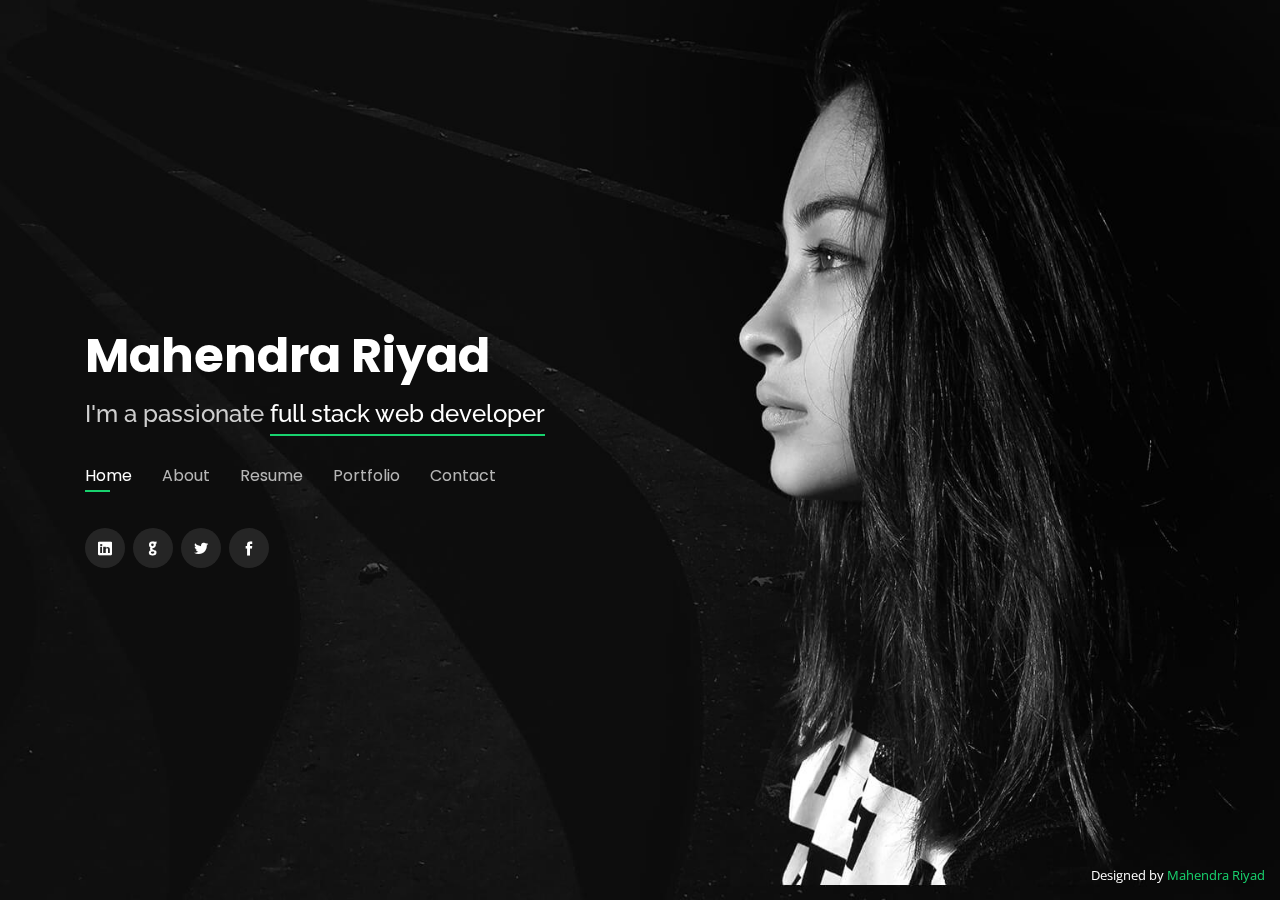
==== index.html @ 3dd1e8a7 "portfolio" ====
<!DOCTYPE html>
<html lang="en">

<head>
  <meta charset="utf-8">
  <meta content="width=device-width, initial-scale=1.0" name="viewport">

  <title>Mahendra Riyad</title>
  <meta content="" name="descriptison">
  <meta content="" name="keywords">

  <!-- Favicons -->
  <link href="assets/img/favicon.png" rel="icon">
  <link href="assets/img/apple-touch-icon.png" rel="apple-touch-icon">

  <!-- Google Fonts -->
  <link href="https://fonts.googleapis.com/css?family=Open+Sans:300,300i,400,400i,600,600i,700,700i|Raleway:300,300i,400,400i,500,500i,600,600i,700,700i|Poppins:300,300i,400,400i,500,500i,600,600i,700,700i" rel="stylesheet">

  <!-- Vendor CSS Files -->
  <link href="assets/vendor/bootstrap/css/bootstrap.min.css" rel="stylesheet">
  <link href="assets/vendor/icofont/icofont.min.css" rel="stylesheet">
  <link href="assets/vendor/remixicon/remixicon.css" rel="stylesheet">
  <link href="assets/vendor/owl.carousel/assets/owl.carousel.min.css" rel="stylesheet">
  <link href="assets/vendor/boxicons/css/boxicons.min.css" rel="stylesheet">
  <link href="assets/vendor/venobox/venobox.css" rel="stylesheet">

  <!-- Template Main CSS File -->
  <link href="assets/css/style.css" rel="stylesheet">

  <!-- =======================================================
  * Template Name: Personal - v2.2.0
  * Template URL: https://bootstrapmade.com/personal-free-resume-bootstrap-template/
  * Author: BootstrapMade.com
  * License: https://bootstrapmade.com/license/
  ======================================================== -->
</head>

<body>

  <!-- ======= Header ======= -->
  <header id="header" class="header-tops">
    <div class="container">

      <h1><a href="index.html">Mahendra Riyad</a></h1>
      <!-- Uncomment below if you prefer to use an image logo -->
      <!-- <a href="index.html" class="mr-auto"><img src="assets/img/logo.png" alt="" class="img-fluid"></a> -->
      <h2>I'm a passionate <span>full stack web developer</span> </h2>

      <nav class="nav-menu d-none d-lg-block">
        <ul>
          <li class="active"><a href="#header">Home</a></li>
          <li><a href="#about">About</a></li>
          <li><a href="#resume">Resume</a></li>
          <!-- <li><a href="#services">Services</a></li> -->
          <li><a href="#portfolio">Portfolio</a></li>
          <li><a href="#contact">Contact</a></li>
        </ul>
      </nav><!-- .nav-menu -->

      <div class="social-links">
        <a href="https://www.linkedin.com/in/mahendra-riyad/" class="linkedin"><i class="icofont-linkedin"></i></a>
        <a href="https://github.com/mahendra-riyad" class="github"><i class="icofont-github"></i></a>
        <a href="#" class="twitter"><i class="icofont-twitter"></i></a>
        <a href="https://www.facebook.com/RiyadMAHENDRA.1/" class="facebook"><i class="icofont-facebook"></i></a>

        <!-- <a href="#" class="google-plus"><i class="icofont-skype"></i></a> --> 
      </div>

    </div>
  </header><!-- End Header -->

  <!-- ======= About Section ======= -->
  <section id="about" class="about">

    <!-- ======= About Me ======= -->
    <div class="about-me container">

      <div class="section-title">
        <h2>About</h2>
        <p>Learn more about me</p>
      </div>

      <div class="row">
        <div class="col-lg-4" data-aos="fade-right">
          <img src="assets/img/without_bg_me.png" class="img-fluid" alt="">
        </div>
        <div class="col-lg-8 pt-4 pt-lg-0 content" data-aos="fade-left">
          <h3>FullStack Developer &amp; Competitive Programmer</h3>
          <p class="font-italic">
            Mahendra Riyad is a full stack developer. He
            specializes in using Java, PHP, ReactJs, and MySql to build web application.
          </p>
          <div class="row">
            <div class="col-lg-6">
              <ul>
                <li><i class="icofont-rounded-right"></i> <strong>Birthday :</strong> 10 Nov 1999</li>
                <li><i class="icofont-rounded-right"></i> <strong>Website :</strong> www.example.com</li>
                <li><i class="icofont-rounded-right"></i> <strong>Phone :</strong> +91 9694795031</li>
                
              </ul>
            </div>
            <div class="col-lg-6">
              <ul>
                <li><i class="icofont-rounded-right"></i> <strong>Degree:</strong> Bachelor Of Technology</li>
                <li><i class="icofont-rounded-right"></i> <strong>Email : </strong>   riyadmahendra2@gmail.com</li>
                <li><i class="icofont-rounded-right"></i> <strong>City :</strong> Bikaner, Rajasthan</li>
              </ul>
            </div>
          </div>
          <p>
          </p>
        </div>
      </div>

    </div><!-- End About Me -->

    <!-- ======= Skills  ======= -->
    <div class="skills container">

      <div class="section-title">
        <h2>Skills</h2>
      </div>

      <div class="row skills-content">

        <div class="col-lg-4">
           <div class="progress">
             <span class="skill">DATA STRUCTURE & ALGORITHMS <i class="val">100%</i></span>
             <div class="progress-bar-wrap">
               <div class="progress-bar" role="progressbar" aria-valuenow="100" aria-valuemin="0" aria-valuemax="100">
               </div>
             </div>
           </div>
          <div class="progress">
            <span class="skill">C++ <i class="val">100%</i></span>
            <div class="progress-bar-wrap">
              <div class="progress-bar" role="progressbar" aria-valuenow="100" aria-valuemin="0" aria-valuemax="100">
              </div>
            </div>
          </div>
          <div class="progress">
            <span class="skill">JAVA <i class="val">100%</i></span>
            <div class="progress-bar-wrap">
              <div class="progress-bar" role="progressbar" aria-valuenow="100" aria-valuemin="0" aria-valuemax="100">
              </div>
            </div>
          </div>
          <div class="progress">
            <span class="skill">PHP <i class="val">100%</i></span>
            <div class="progress-bar-wrap">
              <div class="progress-bar" role="progressbar" aria-valuenow="100" aria-valuemin="0" aria-valuemax="100">
              </div>
            </div>
          </div>
          <div class="progress">
            <span class="skill">C <i class="val">100%</i></span>
            <div class="progress-bar-wrap">
              <div class="progress-bar" role="progressbar" aria-valuenow="100" aria-valuemin="0" aria-valuemax="100">
              </div>
            </div>
          </div>
        </div>

        <div class="col-lg-4">
          <div class="progress">
            <span class="skill">MYSQL <i class="val">100%</i></span>
            <div class="progress-bar-wrap">
              <div class="progress-bar" role="progressbar" aria-valuenow="100" aria-valuemin="0" aria-valuemax="100">
              </div>
            </div>
          </div>
          <div class="progress">
            <span class="skill">JAVASCRIPT <i class="val">90%</i></span>
            <div class="progress-bar-wrap">
              <div class="progress-bar" role="progressbar" aria-valuenow="90" aria-valuemin="0" aria-valuemax="100" style="background-color: #5578ff";>
              </div>
            </div>
          </div>
          <div class="progress">
            <span class="skill">JQUERY <i class="val">90%</i></span>
            <div class="progress-bar-wrap">
              <div class="progress-bar" role="progressbar" aria-valuenow="90" aria-valuemin="0" aria-valuemax="100"
                style="background-color: #5578ff";></div>
            </div>
          </div>
          <div class="progress">
            <span class="skill">HTML <i class="val">90%</i></span>
            <div class="progress-bar-wrap">
              <div class="progress-bar" role="progressbar" aria-valuenow="90" aria-valuemin="0" aria-valuemax="100"
                style="background-color: #5578ff";>
              </div>
            </div>
          </div>
          <div class="progress">
            <span class="skill">CODEIGNITER <i class="val">80%</i></span>
            <div class="progress-bar-wrap">
              <div class="progress-bar" role="progressbar" aria-valuenow="80" aria-valuemin="0" aria-valuemax="100"
                style="background-color: #850138";>
              </div>
            </div>
          </div>
        </div>
        <div class="col-lg-4">

          <div class="progress">
            <span class="skill">GIT <i class="val">80%</i></span>
            <div class="progress-bar-wrap">
              <div class="progress-bar" role="progressbar" aria-valuenow="80" aria-valuemin="0" aria-valuemax="100"
              style="background-color: #850138"; >
              </div>
            </div>
          </div>

          <div class="progress">
            <span class="skill">CSS <i class="val">80%</i></span>
            <div class="progress-bar-wrap">
              <div class="progress-bar" role="progressbar" aria-valuenow="80" aria-valuemin="0" aria-valuemax="100"
              style="background-color: #850138";>
              </div>
            </div>
          </div>

          <div class="progress">
            <span class="skill">REACTJS <i class="val">80%</i></span>
            <div class="progress-bar-wrap">
              <div class="progress-bar" role="progressbar" aria-valuenow="80" aria-valuemin="0" aria-valuemax="100"
              style="background-color: #850138";>
              </div>
            </div>
          </div>
          <div class="progress">
            <span class="skill">MONGODB <i class="val">70%</i></span>
            <div class="progress-bar-wrap">
              <div class="progress-bar" role="progressbar" aria-valuenow="70" aria-valuemin="0" aria-valuemax="100"
              style="background-color: #680303";>
              </div>
            </div>
          </div>
          <div class="progress">
            <span class="skill">NODEJS <i class="val">70%</i></span>
            <div class="progress-bar-wrap">
              <div class="progress-bar" role="progressbar" aria-valuenow="70" aria-valuemin="0" aria-valuemax="100"
                style="background-color: #680303" ;>
              </div>
            </div>
          </div>

        </div>
      </div>

    </div><!-- End Skills -->

    <!-- ======= Interests ======= -->
    <div class="interests container">

      <div class="section-title">
        <h2>Interests</h2>
      </div>

      <div class="row">
        <div class="col-lg-3 col-md-4">
          <div class="icon-box">
            <!-- <i class="ri-store-line" style="color: #ffbb2c;"></i> -->
            <img src="https://img.icons8.com/cotton/20/000000/artificial-intelligence.png" />
            <h3 style="padding-left: 10px;">Artificial Intelligence</h3>
          </div>
        </div>
        <div class="col-lg-3 col-md-4 mt-4 mt-md-0">
          <div class="icon-box">
            <!-- <i class="ri-bar-chart-box-line" style="color: #5578ff;"></i> -->
            <img src="https://img.icons8.com/color/20/000000/learning.png" />
            <h3 style="padding-left: 10px;">Machine Learning</h3>
          </div>
        </div>
        <div class="col-lg-3 col-md-4 mt-4 mt-md-0">
          <div class="icon-box">
            <!-- <i class="ri-calendar-todo-line" style="color: #e80368;"></i> -->
            <img src="https://img.icons8.com/dusk/20/000000/android.png" />
            <h3 style="padding-left: 10px;">Android</h3>
          </div>
        </div>
        <div class="col-lg-3 col-md-4 mt-4 mt-lg-0">
          <div class="icon-box">
            <!-- <i class="ri-paint-brush-line" style="color: #e361ff;"></i> -->
            <img src="https://img.icons8.com/bubbles/20/000000/cloud-sync.png" />
            <h3 style="padding-left: 10px;">cloud computing</h3>
          </div>
        </div>
        
      </div>

    </div><!-- End Interests -->

  </section><!-- End About Section -->

  <!-- ======= Resume Section ======= -->
  <section id="resume" class="resume">
    <div class="container">

      <div class="section-title">
        <h2>Resume</h2>
        <p>Check My Resume</p>
      </div>

      <div class="row">
        <div class="col-lg-6">
          <h3 class="resume-title">Sumary</h3>
          <div class="resume-item pb-0">
            <h4>Mahendra Riyad</h4>
            <p><em>Complete full stack developer internship at ACME EMBEDDED.</em></p>
            <p>
            <ul>
              <li>Bikaner, Rajasthan, India</li>
              <li>(+91) 9694795031</li>
              <li>riyadmahendra2@gmail.com</li>
            </ul>
            </p>
          </div>

          <h3 class="resume-title">Education</h3>
          <div class="resume-item">
            <h4>Bachlor Of Technology</h4>
            <h5>2017 - 2021</h5>
            <p><em>College Of Engineering and Technology, Bikaner, Rajasthan, India</em></p>
            <p>Cum. GPA: 7.5 / 10.0 <br>
            Major GPA: 8.0 / 10.0</p>
          </div>
          <div class="resume-item">
            <h4>Rajasthan Board of Secondary Education</h4>
            <h5>2015</h5>
            <p><em>Diamond Academy Sr. Sec.
                School, Jodhpur, Rajasthan, India</em></p>
            <p>Physics, Chemistry, Mathmatics <br> 87.40%</p>
          </div>
        </div>
        <div class="col-lg-6">
          <h3 class="resume-title">Professional Experience</h3>
          <div class="resume-item">
            <h4>Full Stack Developer</h4>
            <h5>May 2019 - Jun 2019</h5>
            <p><em>Acme Embedded, Bikaner, Rajasthan </em></p>
            <p>
            <ul>
              <li>Worked as a Full Stack Developer to maintain the existing web app</li>
              <li>Integrate API for web application. </li>
            </ul>
            </p>
          </div>
        </div>
      </div>

    </div>
  </section><!-- End Resume Section -->

  <!-- ======= Portfolio Section ======= -->
  <section id="portfolio" class="portfolio">
    <div class="container">

      <div class="section-title">
        <h2>Portfolio</h2>
        <p>My Works</p>
      </div>

      <div class="row portfolio-container">

        <div class="col-lg-4 col-md-6 portfolio-item filter-app">
          <div class="portfolio-wrap">
            <img
              src="https://images.unsplash.com/photo-1564935150978-bf1d97888fb7?ixlib=rb-1.2.1&ixid=eyJhcHBfaWQiOjEyMDd9&auto=format&fit=crop&w=750&q=80"
              class="img-fluid" alt="">
            <div class="portfolio-info">
              <h4>Car Sales System</h4>
              <p>Web</p>
              <div class="portfolio-links">
                <a href="assets/img/portfolio/car-sales/1.png" data-gall="portfolioGallery" class="venobox" title="Car Sales System"><i class="bx bx-plus"></i></a>
                <a href="car-sales-system.html" data-gall="portfolioDetailsGallery" data-vbtype="iframe" class="venobox" title="Car Sales System"><i class="bx bx-link"></i></a>
              </div>
            </div>
          </div>
        </div>

        <div class="col-lg-4 col-md-6 portfolio-item filter-web">
          <div class="portfolio-wrap">
            <img
              src="https://images.unsplash.com/photo-1532619187608-e5375cab36aa?ixlib=rb-1.2.1&auto=format&fit=crop&w=1350&q=80"
              class="img-fluid" alt="">
            <div class="portfolio-info">
              <h4>Q & A</h4>
              <p>Web</p>
              <div class="portfolio-links">
                <a href="assets/img/portfolio/question/2.png" data-gall="portfolioGallery" class="venobox"
                  title="Q & A web"><i class="bx bx-plus"></i></a>
                <a href="question.html" data-gall="portfolioDetailsGallery" data-vbtype="iframe" class="venobox" title="Q & A project"><i class="bx bx-link"></i></a>
              </div>
            </div>
          </div>
        </div>

        <div class="col-lg-4 col-md-6 portfolio-item filter-app">
          <div class="portfolio-wrap">
            <img
              src="https://images.unsplash.com/photo-1460723237483-7a6dc9d0b212?ixlib=rb-1.2.1&ixid=eyJhcHBfaWQiOjEyMDd9&auto=format&fit=crop&w=750&q=80"
              class="img-fluid" alt="">
            <div class="portfolio-info">
              <h4>Music</h4>
              <p>Web</p>
              <div class="portfolio-links">
                <a href="assets/img/portfolio/mp3/2.png" data-gall="portfolioGallery" class="venobox" title="Music"><i class="bx bx-plus"></i></a>
                <a href="music.html" data-gall="portfolioDetailsGallery" data-vbtype="iframe" class="venobox" title="Music application"><i class="bx bx-link"></i></a>
              </div>
            </div>
          </div>
        </div>

        <div class="col-lg-4 col-md-6 portfolio-item filter-card">
          <div class="portfolio-wrap">
            <img
              src="https://images.unsplash.com/photo-1553102674-af685bb5fe40?ixlib=rb-1.2.1&ixid=eyJhcHBfaWQiOjEyMDd9&auto=format&fit=crop&w=750&q=80"
              class="img-fluid" alt="">
            <div class="portfolio-info">
              <h4>Matrimonial</h4>
              <p>Web</p>
              <div class="portfolio-links">
                <a href="https://images.unsplash.com/photo-1553102674-af685bb5fe40?ixlib=rb-1.2.1&ixid=eyJhcHBfaWQiOjEyMDd9&auto=format&fit=crop&w=750&q=80"
                  data-gall="portfolioGallery" class="venobox" title="Matrimonial"><i class="bx bx-plus"></i></a>
                <a href="matri.html" data-gall="portfolioDetailsGallery" data-vbtype="iframe" class="venobox" title="Matrimonial Website"><i class="bx bx-link"></i></a>
              </div>
            </div>
          </div>
        </div>
        
        <div class="col-lg-4 col-md-6 portfolio-item filter-app">
          <div class="portfolio-wrap">
            <img
              src="https://images.unsplash.com/photo-1590980020815-1313a86c0566?ixlib=rb-1.2.1&ixid=eyJhcHBfaWQiOjEyMDd9&auto=format&fit=crop&w=1350&q=80"
              class="img-fluid" alt="">
            <div class="portfolio-info">
              <h4>Hangman</h4>
              <p>Game</p>
              <div class="portfolio-links">
                <a href="https://images.unsplash.com/photo-1590980020815-1313a86c0566?ixlib=rb-1.2.1&ixid=eyJhcHBfaWQiOjEyMDd9&auto=format&fit=crop&w=1350&q=80"
                  data-gall="portfolioGallery" class="venobox" title="Hangman"><i class="bx bx-plus"></i></a>
                <a href="hangman.html" data-gall="portfolioDetailsGallery" data-vbtype="iframe" class="venobox"
                  title="Hangman Project"><i class="bx bx-link"></i></a>
              </div>
            </div>
          </div>
        </div>

        <div class="col-lg-4 col-md-6 portfolio-item filter-web">
          <div class="portfolio-wrap">
            <img
              src="https://images.unsplash.com/photo-1565227013278-5b35989c3138?ixlib=rb-1.2.1&ixid=eyJhcHBfaWQiOjEyMDd9&auto=format&fit=crop&w=1350&q=80"
              class="img-fluid" alt="">
            <div class="portfolio-info">
              <h4>Meme Generator</h4>
              <p>Web</p>
              <div class="portfolio-links">
                <a href="https://images.unsplash.com/photo-1565227013278-5b35989c3138?ixlib=rb-1.2.1&ixid=eyJhcHBfaWQiOjEyMDd9&auto=format&fit=crop&w=1350&q=80"
                  data-gall="portfolioGallery" class="venobox" title="Meme Generator"><i class="bx bx-plus"></i></a>
                <a href="meme-generator.html" data-gall="portfolioDetailsGallery" data-vbtype="iframe" class="venobox" title="meme generator"><i class="bx bx-link"></i></a>
              </div>
            </div>
          </div>
        </div>



        <div class="col-lg-4 col-md-6 portfolio-item filter-card">
          <div class="portfolio-wrap">
            <img
              src="https://images.unsplash.com/photo-1586282023692-6bfbd629e85d?ixlib=rb-1.2.1&ixid=eyJhcHBfaWQiOjEyMDd9&auto=format&fit=crop&w=1350&q=80"
              class="img-fluid" alt="">
            <div class="portfolio-info">
              <h4>Todo </h4>
              <p>App</p>
              <div class="portfolio-links">
                <a href="https://images.unsplash.com/photo-1540350394557-8d14678e7f91?ixlib=rb-1.2.1&ixid=eyJhcHBfaWQiOjEyMDd9&auto=format&fit=crop&w=1489&q=80"
                  data-gall="portfolioGallery" class="venobox" title="Todo App"><i class="bx bx-plus"></i></a>
                <a href="todo-app.html" data-gall="portfolioDetailsGallery" data-vbtype="iframe" class="venobox" title="Todo App"><i class="bx bx-link"></i></a>
              </div>
            </div>
          </div>
        </div>

        <div class="col-lg-4 col-md-6 portfolio-item filter-card">
          <div class="portfolio-wrap">
            <img
              src="https://images.unsplash.com/photo-1456324504439-367cee3b3c32?ixlib=rb-1.2.1&ixid=eyJhcHBfaWQiOjEyMDd9&auto=format&fit=crop&w=1350&q=80"
              class="img-fluid" alt="">
            <div class="portfolio-info">
              <h4>Notes</h4>
              <p>App</p>
              <div class="portfolio-links">
                <a href="https://images.unsplash.com/photo-1456324504439-367cee3b3c32?ixlib=rb-1.2.1&ixid=eyJhcHBfaWQiOjEyMDd9&auto=format&fit=crop&w=1350&q=80"
                  data-gall="portfolioGallery" class="venobox" title="Notes App"><i class="bx bx-plus"></i></a>
                <a href="notes-app.html" data-gall="portfolioDetailsGallery" data-vbtype="iframe" class="venobox" title="Notes app"><i class="bx bx-link"></i></a>
              </div>
            </div>
          </div>
        </div>

        <div class="col-lg-4 col-md-6 portfolio-item filter-web">
          <div class="portfolio-wrap">
            <img
              src="https://images.unsplash.com/photo-1516321318423-f06f85e504b3?ixlib=rb-1.2.1&ixid=eyJhcHBfaWQiOjEyMDd9&auto=format&fit=crop&w=1350&q=80"
              class="img-fluid" alt="">
            <div class="portfolio-info">
              <h4>Indecision</h4>
              <p>App</p>
              <div class="portfolio-links">
                <a href="https://images.unsplash.com/photo-1516321318423-f06f85e504b3?ixlib=rb-1.2.1&ixid=eyJhcHBfaWQiOjEyMDd9&auto=format&fit=crop&w=1350&q=80"
                  data-gall="portfolioGallery" class="venobox" title="Indecision App"><i class="bx bx-plus"></i></a>
                <a href="indecision-app.html" data-gall="portfolioDetailsGallery" data-vbtype="iframe" class="venobox" title="Indecision App"><i class="bx bx-link"></i></a>
              </div>
            </div>
          </div>
        </div>

      </div>

    </div>
  </section><!-- End Portfolio Section -->

  <!-- ======= Contact Section ======= -->
  <section id="contact" class="contact">
    <div class="container">

      <div class="section-title">
        <h2>Contact</h2>
        <p>Contact Me</p>
      </div>

      <div class="row mt-2">

        <div class="col-md-6 d-flex align-items-stretch">
          <div class="info-box">
            <i class="bx bx-map"></i>
            <h3>My Address</h3>
            <p>Bikaner, Rajasthan</p>
          </div>
        </div>

        <div class="col-md-6 mt-4 mt-md-0 d-flex align-items-stretch">
          <div class="info-box">
            <i class="bx bx-share-alt"></i>
            <h3>Social Profiles</h3>
            <div class="social-links">
              <a href="#" class="twitter"><i class="icofont-twitter"></i></a>
              <a href="https://www.facebook.com/RiyadMAHENDRA.1/" class="facebook"><i class="icofont-facebook"></i></a>
              <a href="#" class="instagram"><i class="icofont-instagram"></i></a>
              <a href="#" class="google-plus"><i class="icofont-skype"></i></a>
              <a href="https://www.linkedin.com/in/mahendra-riyad/" class="linkedin"><i
                  class="icofont-linkedin"></i></a>
            </div>
          </div>
        </div>

        <div class="col-md-6 mt-4 d-flex align-items-stretch">
          <div class="info-box">
            <i class="bx bx-envelope"></i>
            <h3>Email Me</h3>
            <p>riyadmahendra2@gmail.com</p>
          </div>
        </div>
        <div class="col-md-6 mt-4 d-flex align-items-stretch">
          <div class="info-box">
            <i class="bx bx-phone-call"></i>
            <h3>Call Me</h3>
            <p>+91 9694795031</p>
          </div>
        </div>
      </div>

      <form action="forms/contact.php" method="post" role="form" class="php-email-form mt-4">
        <div class="form-row">
          <div class="col-md-6 form-group">
            <input type="text" name="name" class="form-control" id="name" placeholder="Your Name" data-rule="minlen:4" data-msg="Please enter at least 4 chars" />
            <div class="validate"></div>
          </div>
          <div class="col-md-6 form-group">
            <input type="email" class="form-control" name="email" id="email" placeholder="Your Email" data-rule="email" data-msg="Please enter a valid email" />
            <div class="validate"></div>
          </div>
        </div>
        <div class="form-group">
          <input type="text" class="form-control" name="subject" id="subject" placeholder="Subject" data-rule="minlen:4" data-msg="Please enter at least 8 chars of subject" />
          <div class="validate"></div>
        </div>
        <div class="form-group">
          <textarea class="form-control" name="message" rows="5" data-rule="required" data-msg="Please write something for us" placeholder="Message"></textarea>
          <div class="validate"></div>
        </div>
        <div class="mb-3">
          <div class="loading">Loading</div>
          <div class="error-message"></div>
          <div class="sent-message">Your message has been sent. Thank you!</div>
        </div>
        <div class="text-center"><button type="submit">Send Message</button></div>
      </form>

    </div>
  </section><!-- End Contact Section -->

  <div class="credits">
    Designed by <a href="#">Mahendra Riyad</a>
  </div>

  <!-- Vendor JS Files -->
  <script src="assets/vendor/jquery/jquery.min.js"></script>
  <script src="assets/vendor/bootstrap/js/bootstrap.bundle.min.js"></script>
  <script src="assets/vendor/jquery.easing/jquery.easing.min.js"></script>
  <script src="assets/vendor/php-email-form/validate.js"></script>
  <script src="assets/vendor/waypoints/jquery.waypoints.min.js"></script>
  <script src="assets/vendor/counterup/counterup.min.js"></script>
  <script src="assets/vendor/owl.carousel/owl.carousel.min.js"></script>
  <script src="assets/vendor/isotope-layout/isotope.pkgd.min.js"></script>
  <script src="assets/vendor/venobox/venobox.min.js"></script>

  <!-- Template Main JS File -->
  <script src="assets/js/main.js"></script>

</body>

</html>
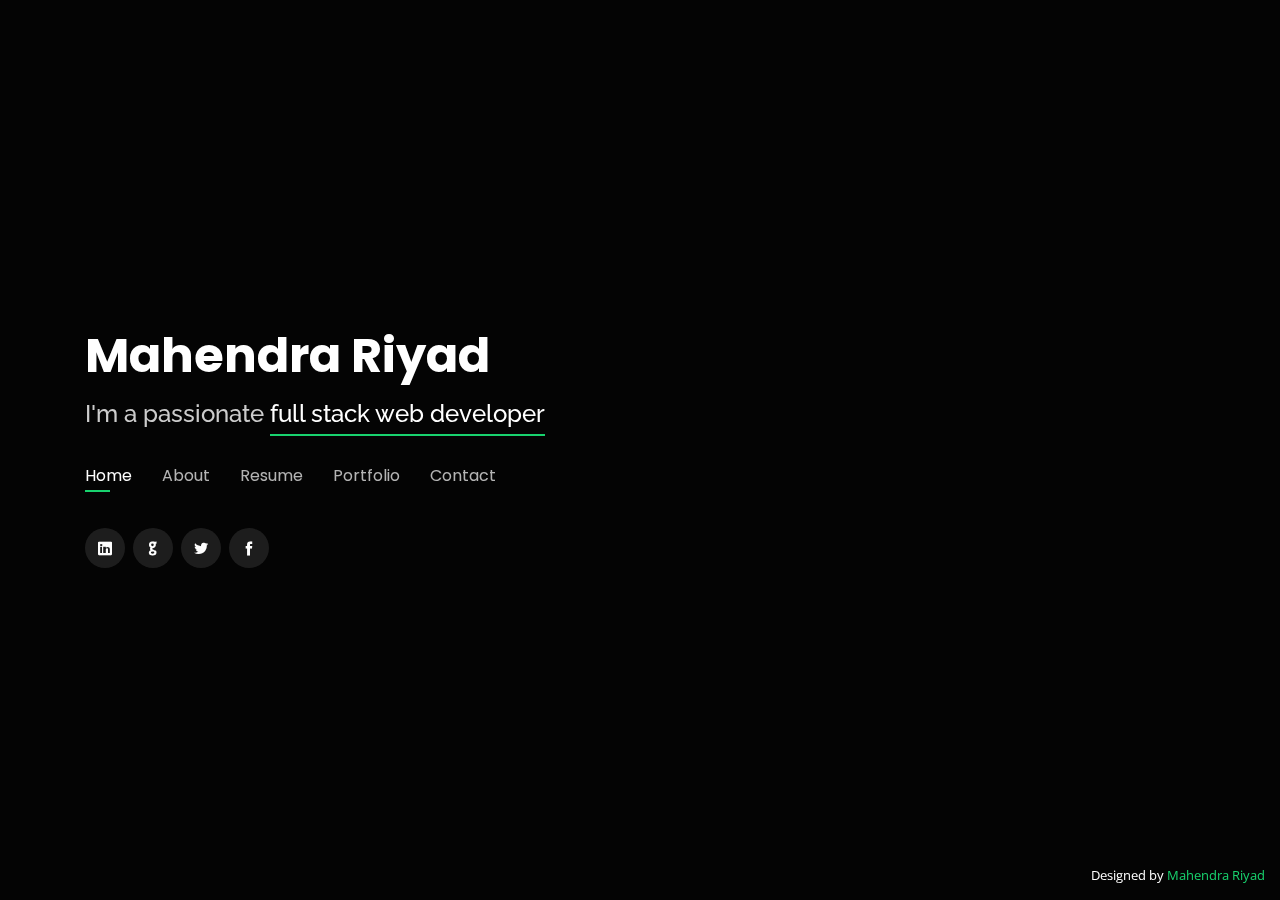
==== commit 287821c3: "Project" ====
--- a/index.html
+++ b/index.html
@@ -58,10 +58,10 @@
       </nav><!-- .nav-menu -->
 
       <div class="social-links">
-        <a href="https://www.linkedin.com/in/mahendra-riyad/" class="linkedin"><i class="icofont-linkedin"></i></a>
-        <a href="https://github.com/mahendra-riyad" class="github"><i class="icofont-github"></i></a>
-        <a href="#" class="twitter"><i class="icofont-twitter"></i></a>
-        <a href="https://www.facebook.com/RiyadMAHENDRA.1/" class="facebook"><i class="icofont-facebook"></i></a>
+        <a href="https://www.linkedin.com/in/mahendra-riyad/" class="linkedin" target="_black"><i class="icofont-linkedin"></i></a>
+        <a href="https://github.com/mahendra-riyad" class="github" target="_black"><i class="icofont-github"></i></a>
+        <a href="https://twitter.com/mahendrariyad1" class="twitter" target="_black"><i class="icofont-twitter"></i></a>
+        <a href="https://www.facebook.com/RiyadMAHENDRA.1/" class="facebook" target="_black"><i class="icofont-facebook"></i></a>
 
         <!-- <a href="#" class="google-plus"><i class="icofont-skype"></i></a> --> 
       </div>
@@ -94,7 +94,7 @@
             <div class="col-lg-6">
               <ul>
                 <li><i class="icofont-rounded-right"></i> <strong>Birthday :</strong> 10 Nov 1999</li>
-                <li><i class="icofont-rounded-right"></i> <strong>Website :</strong> www.example.com</li>
+                <li><i class="icofont-rounded-right"></i> <strong>Website :</strong> mahendra-riyad.github.io/</li>
                 <li><i class="icofont-rounded-right"></i> <strong>Phone :</strong> +91 9694795031</li>
                 
               </ul>
@@ -304,7 +304,7 @@
 
       <div class="row">
         <div class="col-lg-6">
-          <h3 class="resume-title">Sumary</h3>
+          <h3 class="resume-title">Summary</h3>
           <div class="resume-item pb-0">
             <h4>Mahendra Riyad</h4>
             <p><em>Complete full stack developer internship at ACME EMBEDDED.</em></p>
@@ -546,12 +546,12 @@
             <i class="bx bx-share-alt"></i>
             <h3>Social Profiles</h3>
             <div class="social-links">
-              <a href="#" class="twitter"><i class="icofont-twitter"></i></a>
-              <a href="https://www.facebook.com/RiyadMAHENDRA.1/" class="facebook"><i class="icofont-facebook"></i></a>
-              <a href="#" class="instagram"><i class="icofont-instagram"></i></a>
-              <a href="#" class="google-plus"><i class="icofont-skype"></i></a>
-              <a href="https://www.linkedin.com/in/mahendra-riyad/" class="linkedin"><i
-                  class="icofont-linkedin"></i></a>
+              <a href="https://www.linkedin.com/in/mahendra-riyad/" class="linkedin" target="_black"><i class="icofont-linkedin"></i></a>
+              
+              <a href="https://www.facebook.com/RiyadMAHENDRA.1/" target="_black" class="facebook"><i class="icofont-facebook"></i></a>
+              <a href="https://www.instagram.com/thor_0_1/" target="_black" class="instagram"><i class="icofont-instagram"></i></a>
+              <a href="https://join.skype.com/invite/W7FAUOGjqniG" target="_black" class="google-plus"><i class="icofont-skype"></i></a>
+              <a href="https://twitter.com/mahendrariyad1" class="twitter" target="_black"><i class="icofont-twitter"></i></a>
             </div>
           </div>
         </div>
@@ -560,7 +560,7 @@
           <div class="info-box">
             <i class="bx bx-envelope"></i>
             <h3>Email Me</h3>
-            <p>riyadmahendra2@gmail.com</p>
+            <a href="https://mail.google.com/mail/u/0/#inbox?compose=GTvVlcSDbFXcTVXZVqdSfgNXCshtCKtbdBCxlGgjsHfGZKJBrxwjDjNztqJJZXrSkTsvbRsJwQKDt" target="_black"><p>riyadmahendra2@gmail.com</p></a>
           </div>
         </div>
         <div class="col-md-6 mt-4 d-flex align-items-stretch">
@@ -571,7 +571,7 @@
           </div>
         </div>
       </div>
-
+<!-- 
       <form action="forms/contact.php" method="post" role="form" class="php-email-form mt-4">
         <div class="form-row">
           <div class="col-md-6 form-group">
@@ -597,7 +597,7 @@
           <div class="sent-message">Your message has been sent. Thank you!</div>
         </div>
         <div class="text-center"><button type="submit">Send Message</button></div>
-      </form>
+      </form> -->
 
     </div>
   </section><!-- End Contact Section -->
--- a/assets/css/style.css
+++ b/assets/css/style.css
@@ -19,7 +19,8 @@
 body::before {
   content: "";
   position: fixed;
-  background: #040404 url("../img/bg.jpg") top right no-repeat;
+ /* background: #040404 url("../img/mbg.jpg") top right no-repeat; */
+ background: #040404;
   background-size: cover;
   left: 0;
   right: 0;
